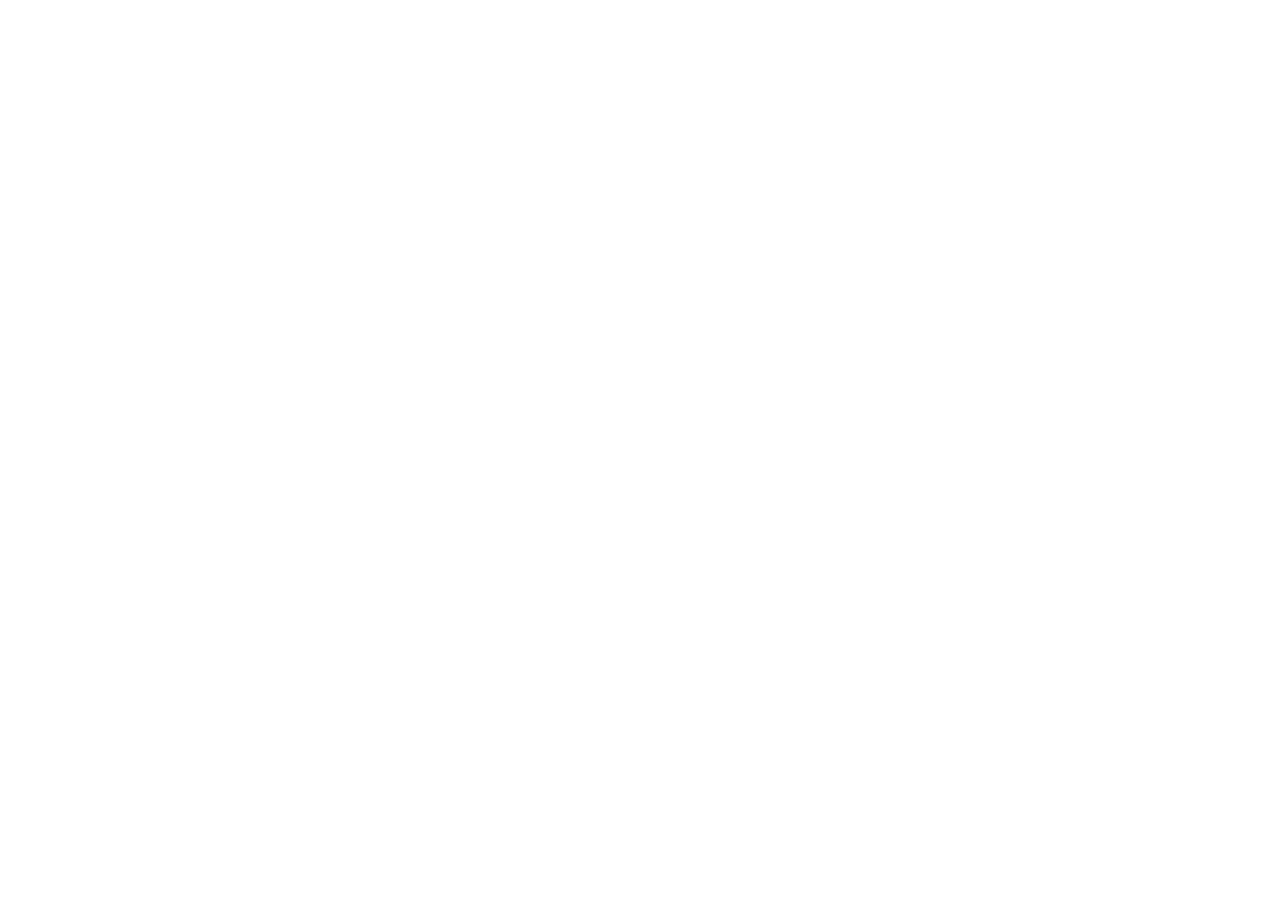
==== frontend/index.html @ ca2ed436 "Ai engineer portfolio ready Co-Authored-By: Claude Sonnet 5 <noreply@anthropic.com>" ====
<!doctype html>
<html lang="en">
  <head>
    <meta charset="UTF-8" />
    <link rel="icon" type="image/png" href="/favicon.png" />
    <link rel="apple-touch-icon" href="/favicon.png" />
    <meta name="viewport" content="width=device-width, initial-scale=1.0" />
    <meta
      name="description"
      content="Interactive AI portfolio of Abdur Rehman Afzal — AI Engineer & Full-Stack Developer. Ask the assistant anything about his production AI work, projects, and experience."
    />
    <title>Abdur Rehman Afzal | AI Engineer</title>
  </head>
  <body>
    <div id="root"></div>
    <script type="module" src="/src/main.tsx"></script>
  </body>
</html>
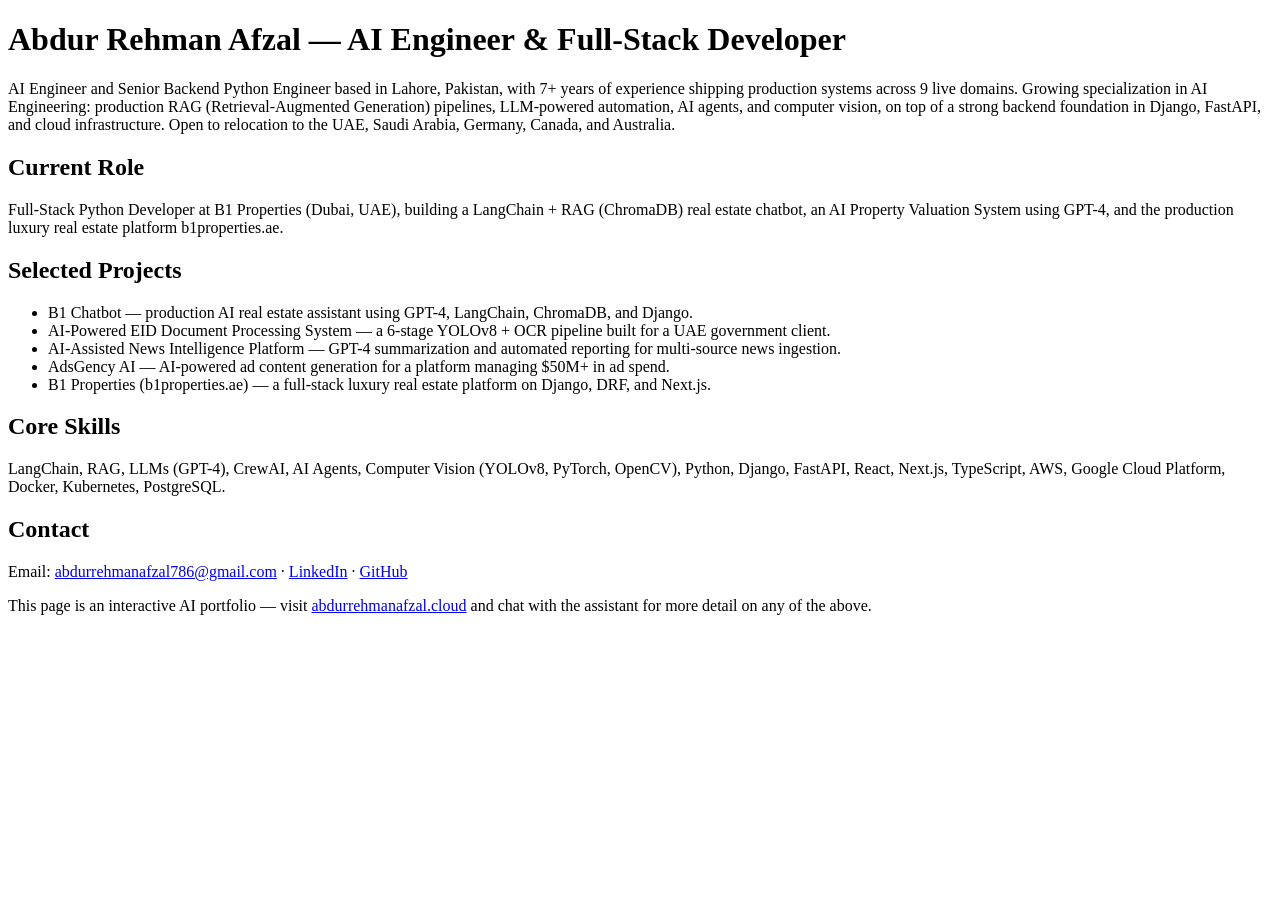
==== commit 7282e41f: "add SEO content" ====
--- a/frontend/index.html
+++ b/frontend/index.html
@@ -5,14 +5,143 @@
     <link rel="icon" type="image/png" href="/favicon.png" />
     <link rel="apple-touch-icon" href="/favicon.png" />
     <meta name="viewport" content="width=device-width, initial-scale=1.0" />
+    <meta name="robots" content="index, follow, max-image-preview:large" />
+    <link rel="canonical" href="https://abdurrehmanafzal.cloud/" />
     <meta
       name="description"
-      content="Interactive AI portfolio of Abdur Rehman Afzal — AI Engineer & Full-Stack Developer. Ask the assistant anything about his production AI work, projects, and experience."
+      content="Interactive AI portfolio of Abdur Rehman Afzal — AI Engineer & Full-Stack Developer with 7+ years of experience shipping production RAG pipelines, LLM automation, and Python backends. Ask the AI assistant anything about his projects and experience."
     />
-    <title>Abdur Rehman Afzal | AI Engineer</title>
+    <meta name="author" content="Abdur Rehman Afzal" />
+    <meta name="theme-color" content="#0a0a0a" />
+    <title>Abdur Rehman Afzal | AI Engineer & Full-Stack Developer</title>
+
+    <!-- Open Graph -->
+    <meta property="og:type" content="profile" />
+    <meta property="og:site_name" content="Abdur Rehman Afzal — AI Engineer" />
+    <meta property="og:title" content="Abdur Rehman Afzal | AI Engineer & Full-Stack Developer" />
+    <meta
+      property="og:description"
+      content="Interactive AI portfolio built as a real RAG product. Ask the assistant about Abdur's production RAG pipelines, LLM automation, and 7+ years of Python/full-stack engineering."
+    />
+    <meta property="og:url" content="https://abdurrehmanafzal.cloud/" />
+    <meta property="og:image" content="https://abdurrehmanafzal.cloud/assets/me/abdur.png" />
+    <meta property="og:image:width" content="1254" />
+    <meta property="og:image:height" content="1254" />
+    <meta property="profile:first_name" content="Abdur Rehman" />
+    <meta property="profile:last_name" content="Afzal" />
+
+    <!-- Twitter -->
+    <meta name="twitter:card" content="summary_large_image" />
+    <meta name="twitter:title" content="Abdur Rehman Afzal | AI Engineer & Full-Stack Developer" />
+    <meta
+      name="twitter:description"
+      content="Interactive AI portfolio built as a real RAG product. Ask the assistant about Abdur's production RAG pipelines, LLM automation, and 7+ years of Python/full-stack engineering."
+    />
+    <meta name="twitter:image" content="https://abdurrehmanafzal.cloud/assets/me/abdur.png" />
+
+    <script type="application/ld+json">
+      {
+        "@context": "https://schema.org",
+        "@type": "Person",
+        "name": "Abdur Rehman Afzal",
+        "url": "https://abdurrehmanafzal.cloud/",
+        "image": "https://abdurrehmanafzal.cloud/assets/me/abdur.png",
+        "jobTitle": "AI Engineer & Full-Stack Python Developer",
+        "description": "AI Engineer and Senior Backend Python Engineer with 7+ years of experience shipping production systems across 9 live domains, specializing in production RAG pipelines, LLM-powered automation, AI agents, and computer vision.",
+        "email": "mailto:abdurrehmanafzal786@gmail.com",
+        "address": {
+          "@type": "PostalAddress",
+          "addressLocality": "Lahore",
+          "addressCountry": "PK"
+        },
+        "worksFor": {
+          "@type": "Organization",
+          "name": "B1 Properties",
+          "url": "https://b1properties.ae"
+        },
+        "alumniOf": {
+          "@type": "CollegeOrUniversity",
+          "name": "University of Central Punjab"
+        },
+        "knowsAbout": [
+          "Retrieval-Augmented Generation (RAG)",
+          "LangChain",
+          "LLM Automation",
+          "AI Agents",
+          "Computer Vision",
+          "Python",
+          "Django",
+          "FastAPI",
+          "React",
+          "Next.js",
+          "AWS",
+          "Google Cloud Platform",
+          "Docker",
+          "Kubernetes"
+        ],
+        "sameAs": [
+          "https://github.com/AbdurRehmanAfzal",
+          "https://www.linkedin.com/in/abdurrehmanafzal/"
+        ]
+      }
+    </script>
+    <script type="application/ld+json">
+      {
+        "@context": "https://schema.org",
+        "@type": "WebSite",
+        "name": "Abdur Rehman Afzal — AI Engineer",
+        "url": "https://abdurrehmanafzal.cloud/",
+        "description": "An interactive, chat-driven AI portfolio built as a real RAG product: ask it anything about Abdur Rehman Afzal's projects, skills, and experience."
+      }
+    </script>
   </head>
   <body>
-    <div id="root"></div>
+    <div id="root">
+      <main>
+        <h1>Abdur Rehman Afzal — AI Engineer &amp; Full-Stack Developer</h1>
+        <p>
+          AI Engineer and Senior Backend Python Engineer based in Lahore, Pakistan, with 7+ years of experience
+          shipping production systems across 9 live domains. Growing specialization in AI Engineering: production
+          RAG (Retrieval-Augmented Generation) pipelines, LLM-powered automation, AI agents, and computer vision,
+          on top of a strong backend foundation in Django, FastAPI, and cloud infrastructure. Open to relocation
+          to the UAE, Saudi Arabia, Germany, Canada, and Australia.
+        </p>
+
+        <h2>Current Role</h2>
+        <p>
+          Full-Stack Python Developer at B1 Properties (Dubai, UAE), building a LangChain + RAG (ChromaDB) real
+          estate chatbot, an AI Property Valuation System using GPT-4, and the production luxury real estate
+          platform b1properties.ae.
+        </p>
+
+        <h2>Selected Projects</h2>
+        <ul>
+          <li>B1 Chatbot — production AI real estate assistant using GPT-4, LangChain, ChromaDB, and Django.</li>
+          <li>AI-Powered EID Document Processing System — a 6-stage YOLOv8 + OCR pipeline built for a UAE government client.</li>
+          <li>AI-Assisted News Intelligence Platform — GPT-4 summarization and automated reporting for multi-source news ingestion.</li>
+          <li>AdsGency AI — AI-powered ad content generation for a platform managing $50M+ in ad spend.</li>
+          <li>B1 Properties (b1properties.ae) — a full-stack luxury real estate platform on Django, DRF, and Next.js.</li>
+        </ul>
+
+        <h2>Core Skills</h2>
+        <p>
+          LangChain, RAG, LLMs (GPT-4), CrewAI, AI Agents, Computer Vision (YOLOv8, PyTorch, OpenCV), Python,
+          Django, FastAPI, React, Next.js, TypeScript, AWS, Google Cloud Platform, Docker, Kubernetes, PostgreSQL.
+        </p>
+
+        <h2>Contact</h2>
+        <p>
+          Email: <a href="mailto:abdurrehmanafzal786@gmail.com">abdurrehmanafzal786@gmail.com</a> ·
+          <a href="https://www.linkedin.com/in/abdurrehmanafzal/">LinkedIn</a> ·
+          <a href="https://github.com/AbdurRehmanAfzal">GitHub</a>
+        </p>
+
+        <p>
+          This page is an interactive AI portfolio — visit <a href="https://abdurrehmanafzal.cloud/">abdurrehmanafzal.cloud</a>
+          and chat with the assistant for more detail on any of the above.
+        </p>
+      </main>
+    </div>
     <script type="module" src="/src/main.tsx"></script>
   </body>
 </html>
